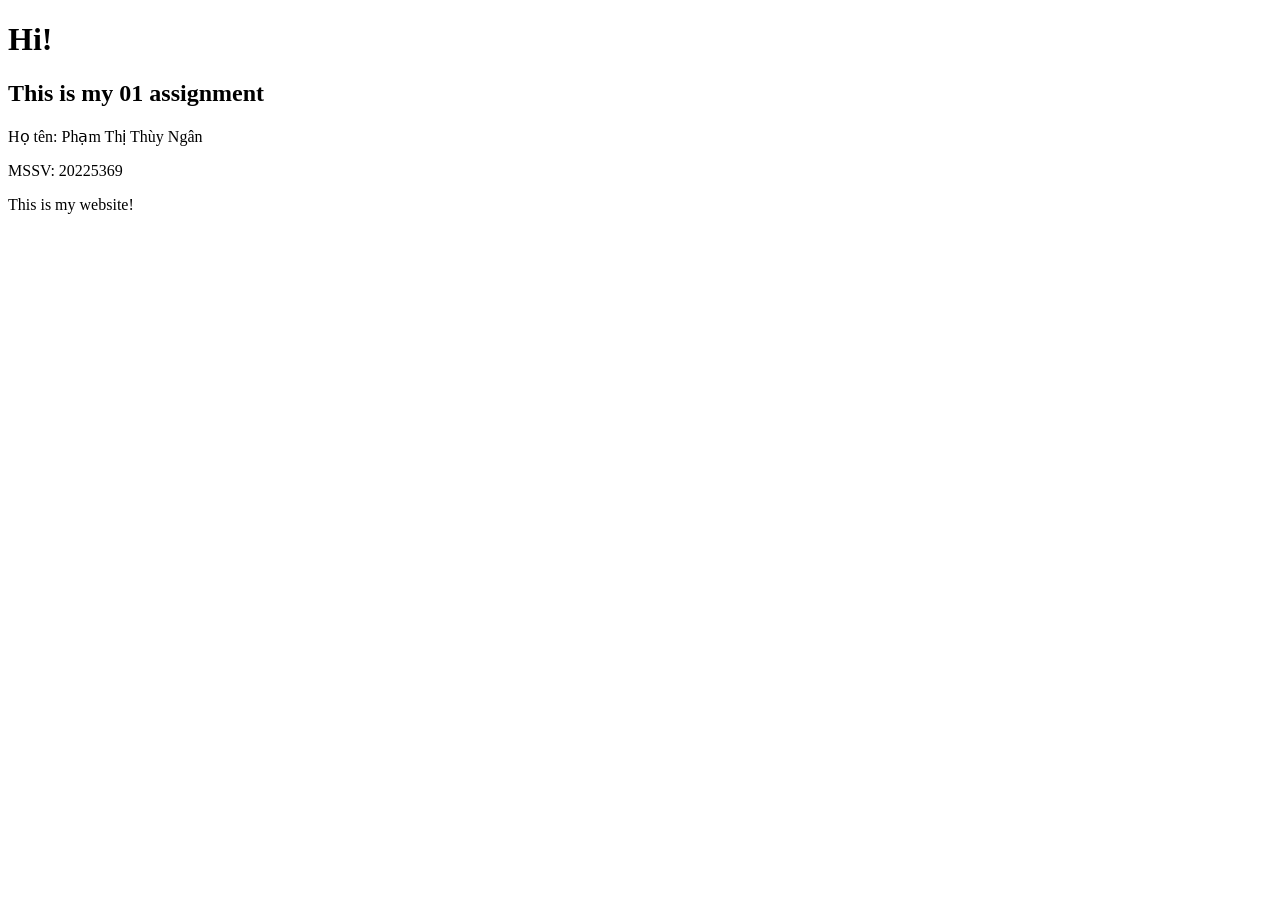
==== index.html @ 30ffc2b6 "Create index.html" ====
<!DOCTYPE html>
<html lang="vi">
<head>
    <meta charset="UTF-8">
    <meta name="viewport" content="width=device-width, initial-scale=1.0">

    <title>Website cá nhân</title>
</head>

<body>

    <h1>Hi!</h1>

    <h2>This is my 01 assignment</h2>

    <p>Họ tên: Phạm Thị Thùy Ngân</p>

    <p>MSSV: 20225369</p>

    <p>This is my website!</p>

</body>
</html>
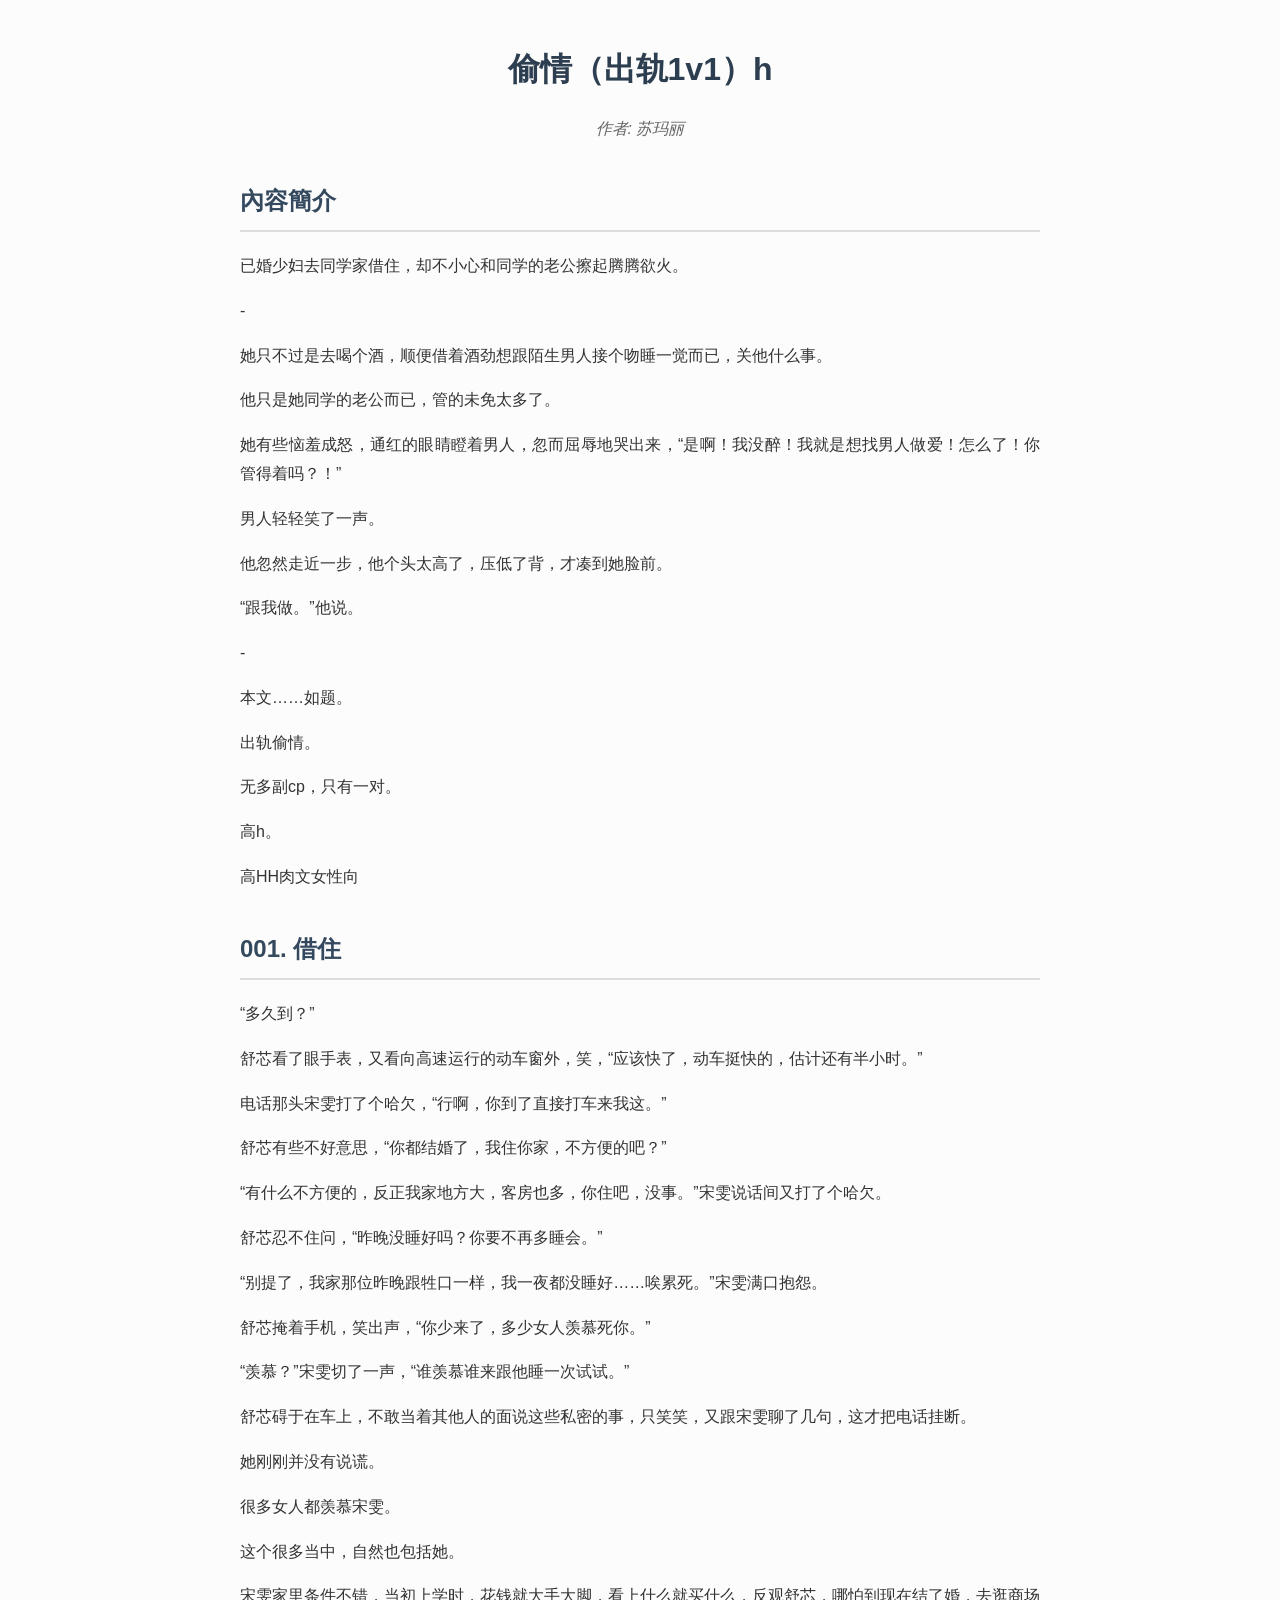
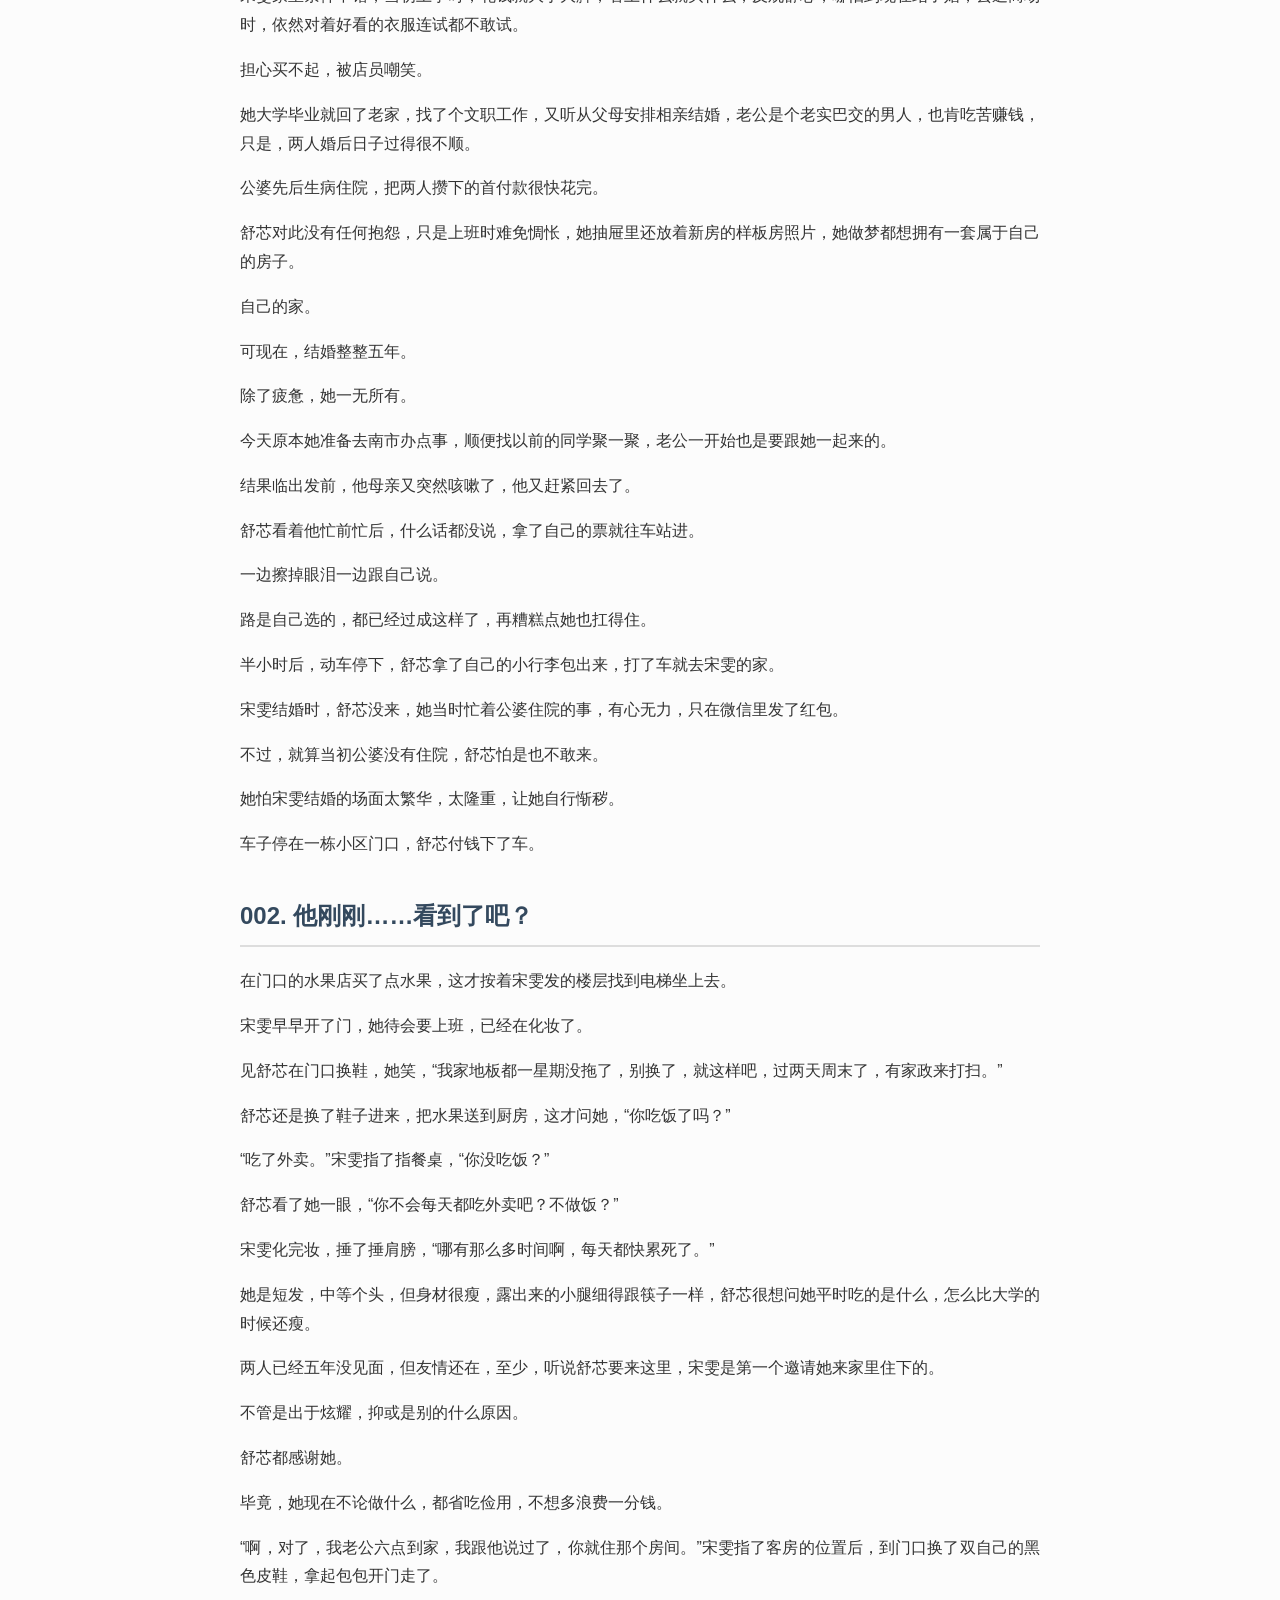
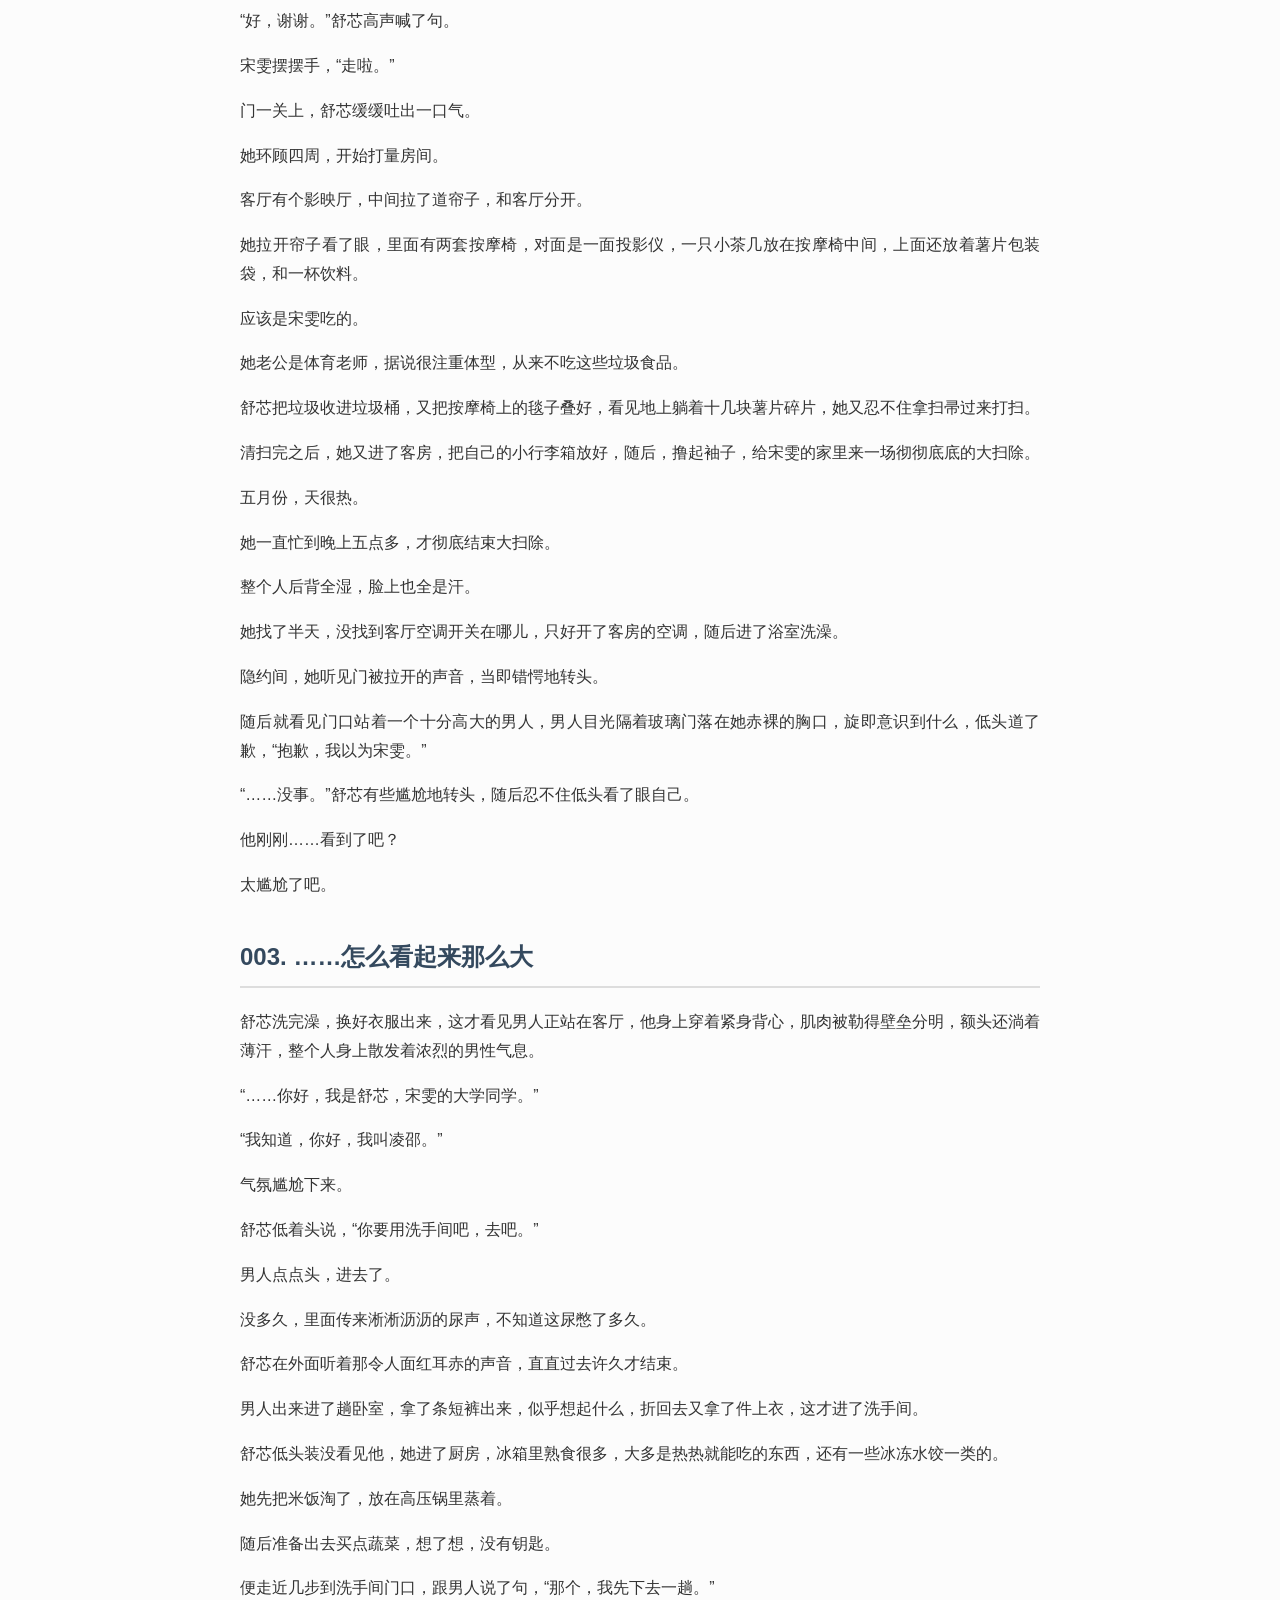
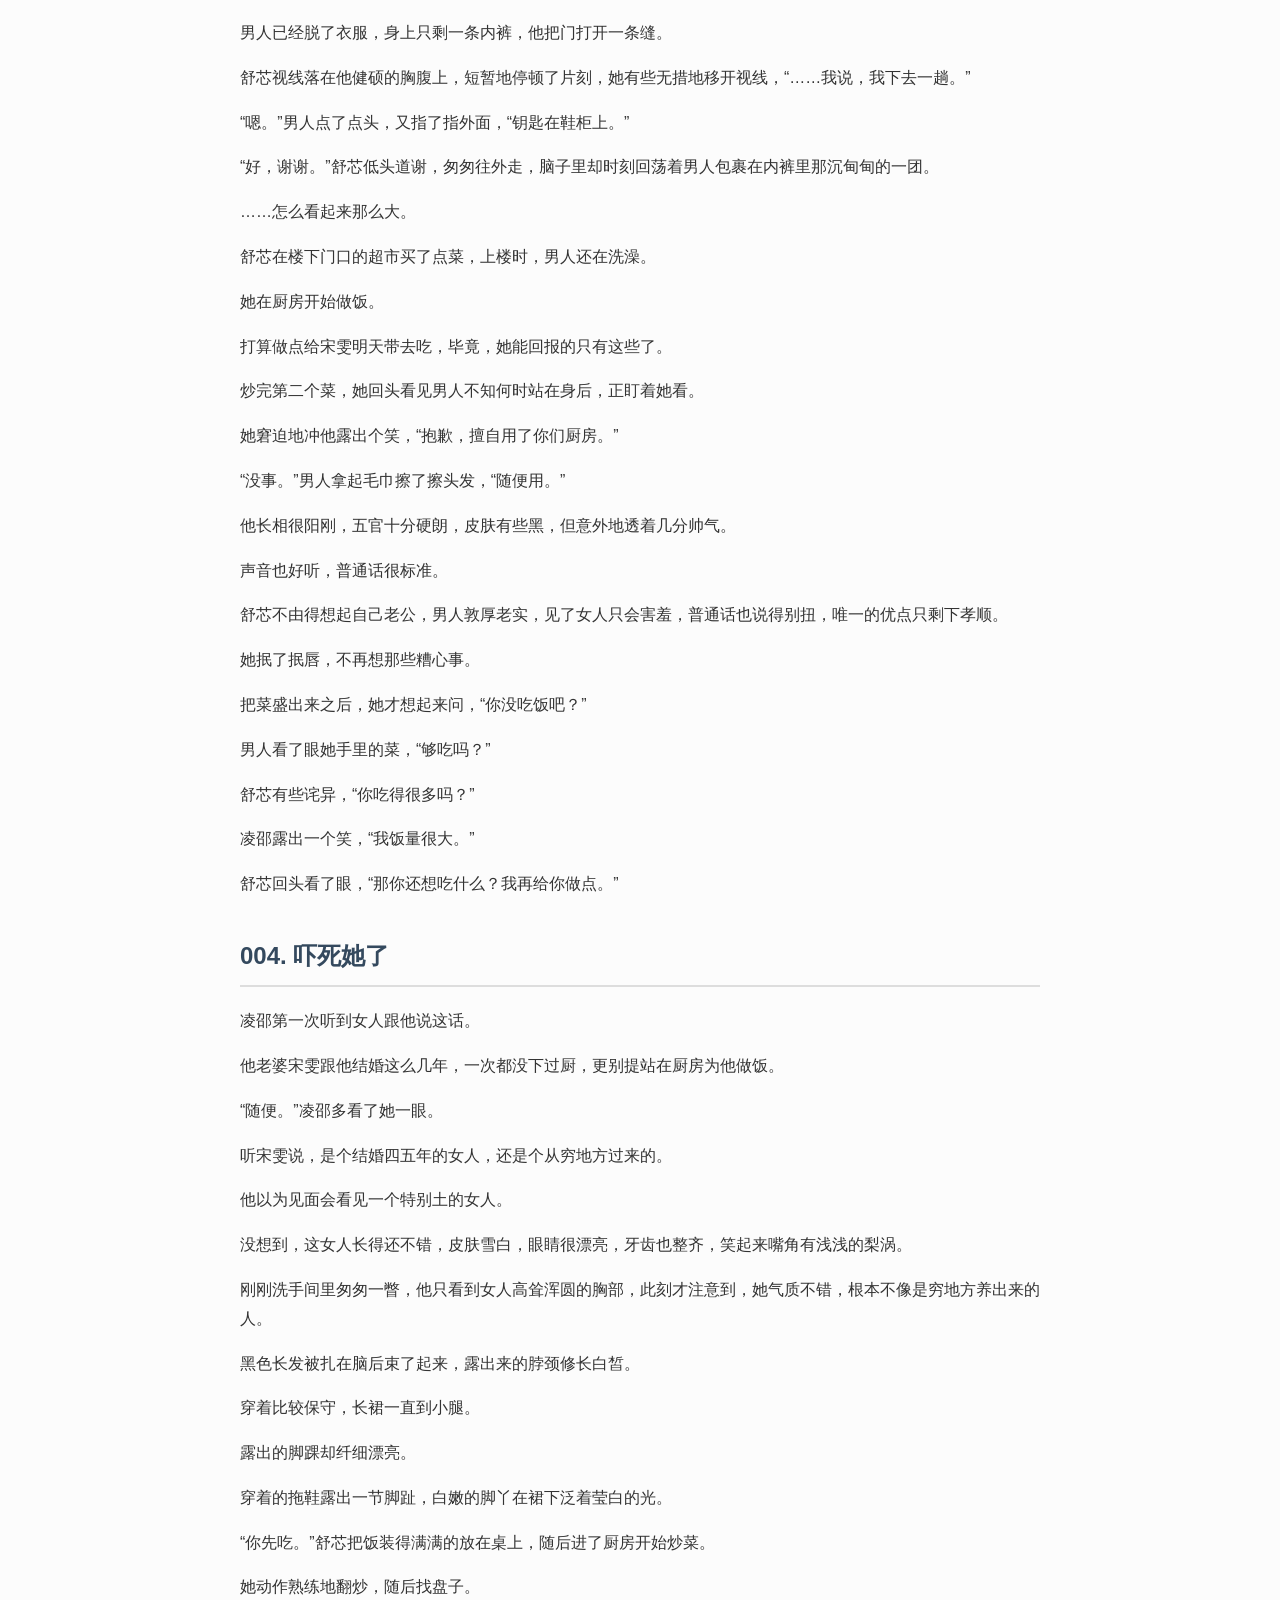
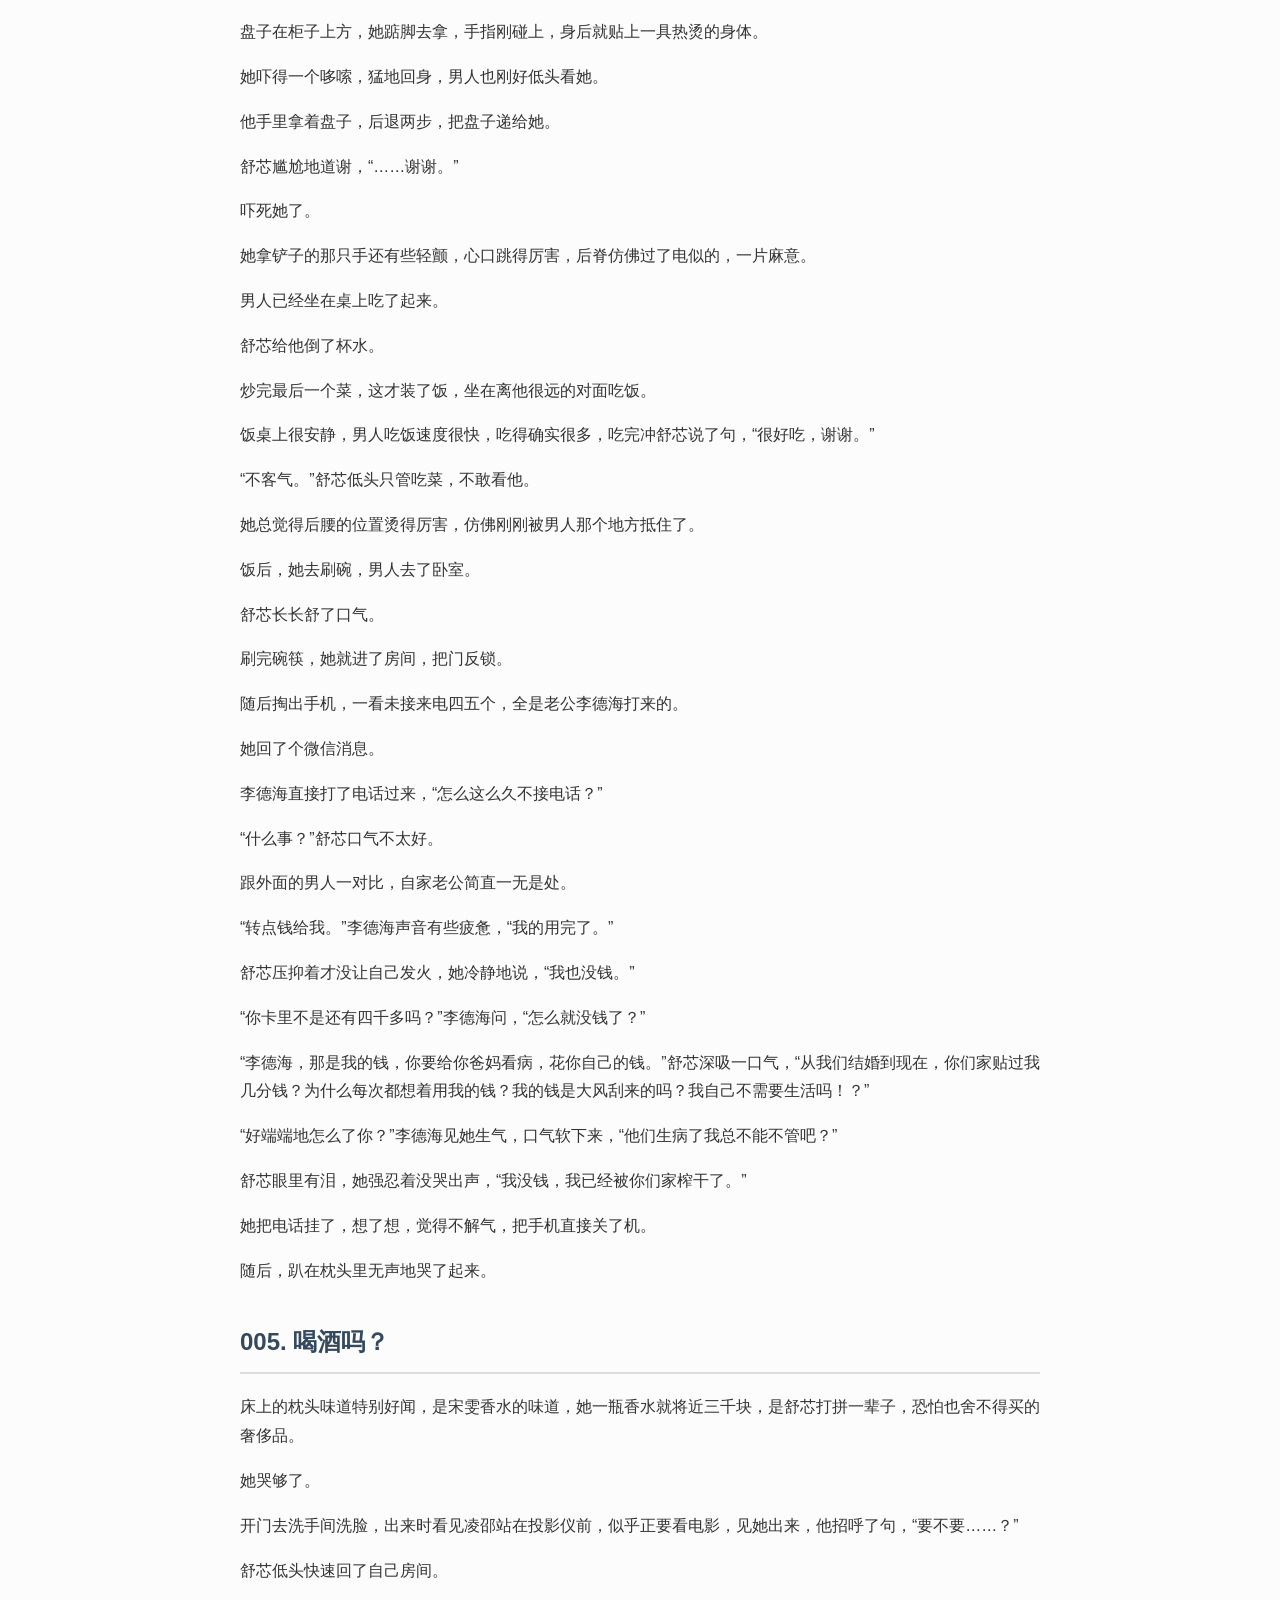
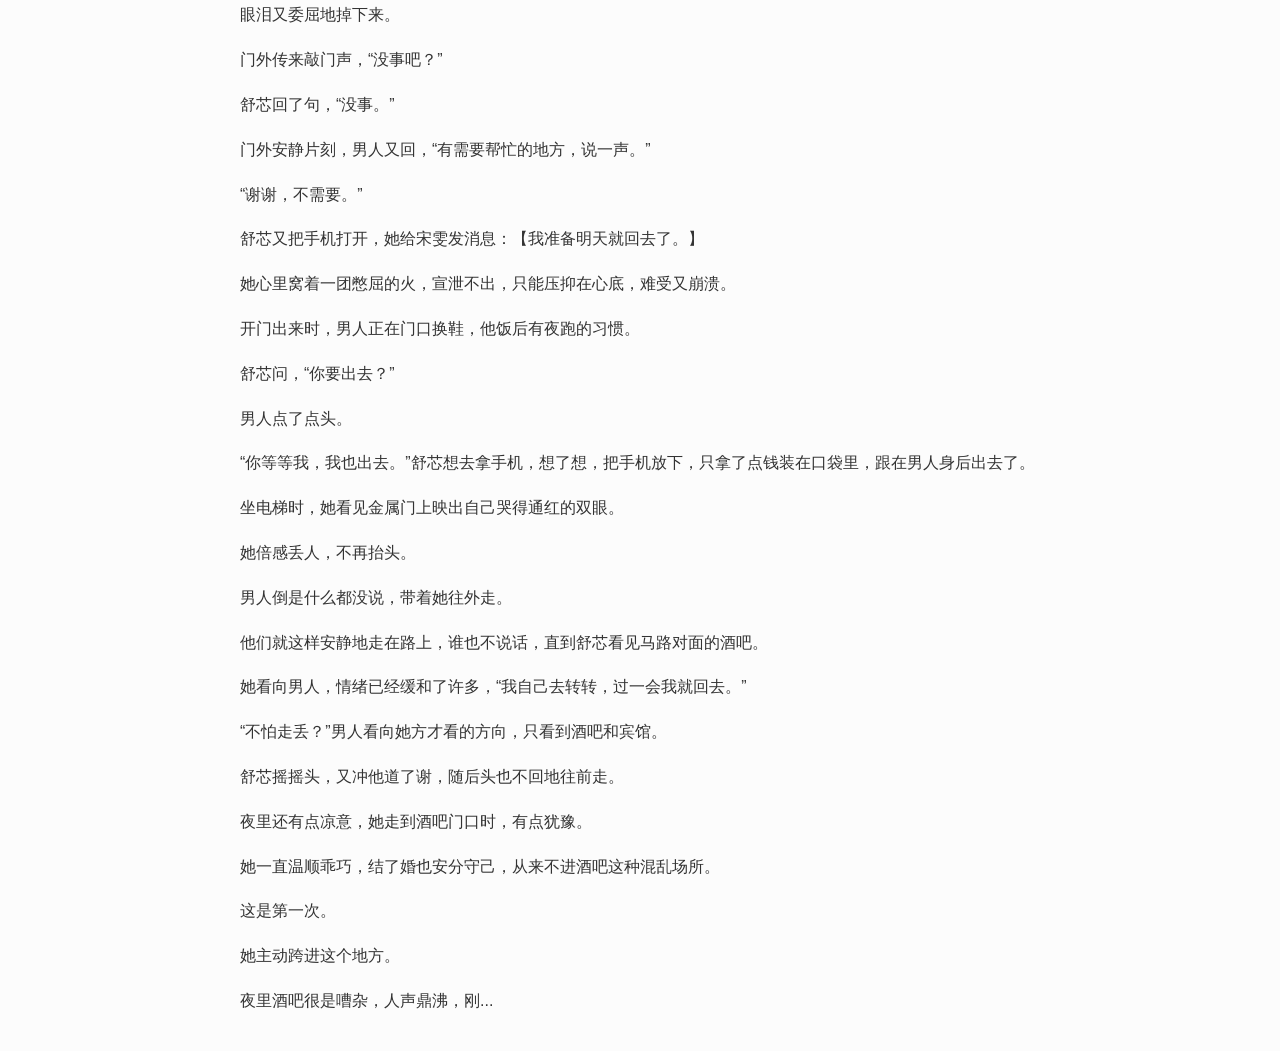
==== commit abdbd8c0: "Update index.html" ====
--- a/index.html
+++ b/index.html
@@ -3,21 +3,235 @@
 <head>
     <meta charset="UTF-8">
     <meta name="viewport" content="width=device-width, initial-scale=1.0">
-
-    <title>Website cá nhân</title>
+    <title>《偷情》 - 苏玛丽</title>
+    <style>
+        body {
+            font-family: Arial, sans-serif;
+            line-height: 1.8;
+            color: #333;
+            max-width: 800px;
+            margin: 0 auto;
+            padding: 20px;
+            background-color: #fcfcfc;
+        }
+        h1 {
+            color: #2c3e50;
+            text-align: center;
+            margin-bottom: 5px;
+        }
+        h2 {
+            color: #34495e;
+            border-bottom: 2px solid #ddd;
+            padding-bottom: 8px;
+            margin-top: 35px;
+        }
+        p {
+            margin-bottom: 15px;
+            text-align: justify;
+            word-wrap: break-word;
+        }
+        .meta {
+            font-style: italic;
+            color: #666;
+            margin-bottom: 25px;
+            text-align: center;
+        }
+    </style>
 </head>
-
 <body>
 
-    <h1>Hi!</h1>
-
-    <h2>This is my 01 assignment</h2>
-
-    <p>Họ tên: Phạm Thị Thùy Ngân</p>
-
-    <p>MSSV: 20225369</p>
-
-    <p>This is my website!</p>
+    <h1>偷情（出轨1v1）h</h1>
+    <p class="meta">作者: 苏玛丽</p>
+
+    <h2>內容簡介</h2>
+    <p>已婚少妇去同学家借住，却不小心和同学的老公擦起腾腾欲火。</p>
+    <p>-</p>
+    <p>她只不过是去喝个酒，顺便借着酒劲想跟陌生男人接个吻睡一觉而已，关他什么事。</p>
+    <p>他只是她同学的老公而已，管的未免太多了。</p>
+    <p>她有些恼羞成怒，通红的眼睛瞪着男人，忽而屈辱地哭出来，“是啊！我没醉！我就是想找男人做爱！怎么了！你管得着吗？！”</p>
+    <p>男人轻轻笑了一声。</p>
+    <p>他忽然走近一步，他个头太高了，压低了背，才凑到她脸前。</p>
+    <p>“跟我做。”他说。</p>
+    <p>-</p>
+    <p>本文……如题。</p>
+    <p>出轨偷情。</p>
+    <p>无多副cp，只有一对。</p>
+    <p>高h。</p>
+    <p>高HH肉文女性向</p>
+
+    <h2>001. 借住</h2>
+    <p>“多久到？”</p>
+    <p>舒芯看了眼手表，又看向高速运行的动车窗外，笑，“应该快了，动车挺快的，估计还有半小时。”</p>
+    <p>电话那头宋雯打了个哈欠，“行啊，你到了直接打车来我这。”</p>
+    <p>舒芯有些不好意思，“你都结婚了，我住你家，不方便的吧？”</p>
+    <p>“有什么不方便的，反正我家地方大，客房也多，你住吧，没事。”宋雯说话间又打了个哈欠。</p>
+    <p>舒芯忍不住问，“昨晚没睡好吗？你要不再多睡会。”</p>
+    <p>“别提了，我家那位昨晚跟牲口一样，我一夜都没睡好……唉累死。”宋雯满口抱怨。</p>
+    <p>舒芯掩着手机，笑出声，“你少来了，多少女人羡慕死你。”</p>
+    <p>“羡慕？”宋雯切了一声，“谁羡慕谁来跟他睡一次试试。”</p>
+    <p>舒芯碍于在车上，不敢当着其他人的面说这些私密的事，只笑笑，又跟宋雯聊了几句，这才把电话挂断。</p>
+    <p>她刚刚并没有说谎。</p>
+    <p>很多女人都羡慕宋雯。</p>
+    <p>这个很多当中，自然也包括她。</p>
+    <p>宋雯家里条件不错，当初上学时，花钱就大手大脚，看上什么就买什么，反观舒芯，哪怕到现在结了婚，去逛商场时，依然对着好看的衣服连试都不敢试。</p>
+    <p>担心买不起，被店员嘲笑。</p>
+    <p>她大学毕业就回了老家，找了个文职工作，又听从父母安排相亲结婚，老公是个老实巴交的男人，也肯吃苦赚钱，只是，两人婚后日子过得很不顺。</p>
+    <p>公婆先后生病住院，把两人攒下的首付款很快花完。</p>
+    <p>舒芯对此没有任何抱怨，只是上班时难免惆怅，她抽屉里还放着新房的样板房照片，她做梦都想拥有一套属于自己的房子。</p>
+    <p>自己的家。</p>
+    <p>可现在，结婚整整五年。</p>
+    <p>除了疲惫，她一无所有。</p>
+    <p>今天原本她准备去南市办点事，顺便找以前的同学聚一聚，老公一开始也是要跟她一起来的。</p>
+    <p>结果临出发前，他母亲又突然咳嗽了，他又赶紧回去了。</p>
+    <p>舒芯看着他忙前忙后，什么话都没说，拿了自己的票就往车站进。</p>
+    <p>一边擦掉眼泪一边跟自己说。</p>
+    <p>路是自己选的，都已经过成这样了，再糟糕点她也扛得住。</p>
+    <p>半小时后，动车停下，舒芯拿了自己的小行李包出来，打了车就去宋雯的家。</p>
+    <p>宋雯结婚时，舒芯没来，她当时忙着公婆住院的事，有心无力，只在微信里发了红包。</p>
+    <p>不过，就算当初公婆没有住院，舒芯怕是也不敢来。</p>
+    <p>她怕宋雯结婚的场面太繁华，太隆重，让她自行惭秽。</p>
+    <p>车子停在一栋小区门口，舒芯付钱下了车。</p>
+
+    <h2>002. 他刚刚……看到了吧？</h2>
+    <p>在门口的水果店买了点水果，这才按着宋雯发的楼层找到电梯坐上去。</p>
+    <p>宋雯早早开了门，她待会要上班，已经在化妆了。</p>
+    <p>见舒芯在门口换鞋，她笑，“我家地板都一星期没拖了，别换了，就这样吧，过两天周末了，有家政来打扫。”</p>
+    <p>舒芯还是换了鞋子进来，把水果送到厨房，这才问她，“你吃饭了吗？”</p>
+    <p>“吃了外卖。”宋雯指了指餐桌，“你没吃饭？”</p>
+    <p>舒芯看了她一眼，“你不会每天都吃外卖吧？不做饭？”</p>
+    <p>宋雯化完妆，捶了捶肩膀，“哪有那么多时间啊，每天都快累死了。”</p>
+    <p>她是短发，中等个头，但身材很瘦，露出来的小腿细得跟筷子一样，舒芯很想问她平时吃的是什么，怎么比大学的时候还瘦。</p>
+    <p>两人已经五年没见面，但友情还在，至少，听说舒芯要来这里，宋雯是第一个邀请她来家里住下的。</p>
+    <p>不管是出于炫耀，抑或是别的什么原因。</p>
+    <p>舒芯都感谢她。</p>
+    <p>毕竟，她现在不论做什么，都省吃俭用，不想多浪费一分钱。</p>
+    <p>“啊，对了，我老公六点到家，我跟他说过了，你就住那个房间。”宋雯指了客房的位置后，到门口换了双自己的黑色皮鞋，拿起包包开门走了。</p>
+    <p>“好，谢谢。”舒芯高声喊了句。</p>
+    <p>宋雯摆摆手，“走啦。”</p>
+    <p>门一关上，舒芯缓缓吐出一口气。</p>
+    <p>她环顾四周，开始打量房间。</p>
+    <p>客厅有个影映厅，中间拉了道帘子，和客厅分开。</p>
+    <p>她拉开帘子看了眼，里面有两套按摩椅，对面是一面投影仪，一只小茶几放在按摩椅中间，上面还放着薯片包装袋，和一杯饮料。</p>
+    <p>应该是宋雯吃的。</p>
+    <p>她老公是体育老师，据说很注重体型，从来不吃这些垃圾食品。</p>
+    <p>舒芯把垃圾收进垃圾桶，又把按摩椅上的毯子叠好，看见地上躺着十几块薯片碎片，她又忍不住拿扫帚过来打扫。</p>
+    <p>清扫完之后，她又进了客房，把自己的小行李箱放好，随后，撸起袖子，给宋雯的家里来一场彻彻底底的大扫除。</p>
+    <p>五月份，天很热。</p>
+    <p>她一直忙到晚上五点多，才彻底结束大扫除。</p>
+    <p>整个人后背全湿，脸上也全是汗。</p>
+    <p>她找了半天，没找到客厅空调开关在哪儿，只好开了客房的空调，随后进了浴室洗澡。</p>
+    <p>隐约间，她听见门被拉开的声音，当即错愕地转头。</p>
+    <p>随后就看见门口站着一个十分高大的男人，男人目光隔着玻璃门落在她赤裸的胸口，旋即意识到什么，低头道了歉，“抱歉，我以为宋雯。”</p>
+    <p>“……没事。”舒芯有些尴尬地转头，随后忍不住低头看了眼自己。</p>
+    <p>他刚刚……看到了吧？</p>
+    <p>太尴尬了吧。</p>
+
+    <h2>003. ……怎么看起来那么大</h2>
+    <p>舒芯洗完澡，换好衣服出来，这才看见男人正站在客厅，他身上穿着紧身背心，肌肉被勒得壁垒分明，额头还淌着薄汗，整个人身上散发着浓烈的男性气息。</p>
+    <p>“……你好，我是舒芯，宋雯的大学同学。”</p>
+    <p>“我知道，你好，我叫凌邵。”</p>
+    <p>气氛尴尬下来。</p>
+    <p>舒芯低着头说，“你要用洗手间吧，去吧。”</p>
+    <p>男人点点头，进去了。</p>
+    <p>没多久，里面传来淅淅沥沥的尿声，不知道这尿憋了多久。</p>
+    <p>舒芯在外面听着那令人面红耳赤的声音，直直过去许久才结束。</p>
+    <p>男人出来进了趟卧室，拿了条短裤出来，似乎想起什么，折回去又拿了件上衣，这才进了洗手间。</p>
+    <p>舒芯低头装没看见他，她进了厨房，冰箱里熟食很多，大多是热热就能吃的东西，还有一些冰冻水饺一类的。</p>
+    <p>她先把米饭淘了，放在高压锅里蒸着。</p>
+    <p>随后准备出去买点蔬菜，想了想，没有钥匙。</p>
+    <p>便走近几步到洗手间门口，跟男人说了句，“那个，我先下去一趟。”</p>
+    <p>男人已经脱了衣服，身上只剩一条内裤，他把门打开一条缝。</p>
+    <p>舒芯视线落在他健硕的胸腹上，短暂地停顿了片刻，她有些无措地移开视线，“……我说，我下去一趟。”</p>
+    <p>“嗯。”男人点了点头，又指了指外面，“钥匙在鞋柜上。”</p>
+    <p>“好，谢谢。”舒芯低头道谢，匆匆往外走，脑子里却时刻回荡着男人包裹在内裤里那沉甸甸的一团。</p>
+    <p>……怎么看起来那么大。</p>
+    <p>舒芯在楼下门口的超市买了点菜，上楼时，男人还在洗澡。</p>
+    <p>她在厨房开始做饭。</p>
+    <p>打算做点给宋雯明天带去吃，毕竟，她能回报的只有这些了。</p>
+    <p>炒完第二个菜，她回头看见男人不知何时站在身后，正盯着她看。</p>
+    <p>她窘迫地冲他露出个笑，“抱歉，擅自用了你们厨房。”</p>
+    <p>“没事。”男人拿起毛巾擦了擦头发，“随便用。”</p>
+    <p>他长相很阳刚，五官十分硬朗，皮肤有些黑，但意外地透着几分帅气。</p>
+    <p>声音也好听，普通话很标准。</p>
+    <p>舒芯不由得想起自己老公，男人敦厚老实，见了女人只会害羞，普通话也说得别扭，唯一的优点只剩下孝顺。</p>
+    <p>她抿了抿唇，不再想那些糟心事。</p>
+    <p>把菜盛出来之后，她才想起来问，“你没吃饭吧？”</p>
+    <p>男人看了眼她手里的菜，“够吃吗？”</p>
+    <p>舒芯有些诧异，“你吃得很多吗？”</p>
+    <p>凌邵露出一个笑，“我饭量很大。”</p>
+    <p>舒芯回头看了眼，“那你还想吃什么？我再给你做点。”</p>
+
+    <h2>004. 吓死她了</h2>
+    <p>凌邵第一次听到女人跟他说这话。</p>
+    <p>他老婆宋雯跟他结婚这么几年，一次都没下过厨，更别提站在厨房为他做饭。</p>
+    <p>“随便。”凌邵多看了她一眼。</p>
+    <p>听宋雯说，是个结婚四五年的女人，还是个从穷地方过来的。</p>
+    <p>他以为见面会看见一个特别土的女人。</p>
+    <p>没想到，这女人长得还不错，皮肤雪白，眼睛很漂亮，牙齿也整齐，笑起来嘴角有浅浅的梨涡。</p>
+    <p>刚刚洗手间里匆匆一瞥，他只看到女人高耸浑圆的胸部，此刻才注意到，她气质不错，根本不像是穷地方养出来的人。</p>
+    <p>黑色长发被扎在脑后束了起来，露出来的脖颈修长白皙。</p>
+    <p>穿着比较保守，长裙一直到小腿。</p>
+    <p>露出的脚踝却纤细漂亮。</p>
+    <p>穿着的拖鞋露出一节脚趾，白嫩的脚丫在裙下泛着莹白的光。</p>
+    <p>“你先吃。”舒芯把饭装得满满的放在桌上，随后进了厨房开始炒菜。</p>
+    <p>她动作熟练地翻炒，随后找盘子。</p>
+    <p>盘子在柜子上方，她踮脚去拿，手指刚碰上，身后就贴上一具热烫的身体。</p>
+    <p>她吓得一个哆嗦，猛地回身，男人也刚好低头看她。</p>
+    <p>他手里拿着盘子，后退两步，把盘子递给她。</p>
+    <p>舒芯尴尬地道谢，“……谢谢。”</p>
+    <p>吓死她了。</p>
+    <p>她拿铲子的那只手还有些轻颤，心口跳得厉害，后脊仿佛过了电似的，一片麻意。</p>
+    <p>男人已经坐在桌上吃了起来。</p>
+    <p>舒芯给他倒了杯水。</p>
+    <p>炒完最后一个菜，这才装了饭，坐在离他很远的对面吃饭。</p>
+    <p>饭桌上很安静，男人吃饭速度很快，吃得确实很多，吃完冲舒芯说了句，“很好吃，谢谢。”</p>
+    <p>“不客气。”舒芯低头只管吃菜，不敢看他。</p>
+    <p>她总觉得后腰的位置烫得厉害，仿佛刚刚被男人那个地方抵住了。</p>
+    <p>饭后，她去刷碗，男人去了卧室。</p>
+    <p>舒芯长长舒了口气。</p>
+    <p>刷完碗筷，她就进了房间，把门反锁。</p>
+    <p>随后掏出手机，一看未接来电四五个，全是老公李德海打来的。</p>
+    <p>她回了个微信消息。</p>
+    <p>李德海直接打了电话过来，“怎么这么久不接电话？”</p>
+    <p>“什么事？”舒芯口气不太好。</p>
+    <p>跟外面的男人一对比，自家老公简直一无是处。</p>
+    <p>“转点钱给我。”李德海声音有些疲惫，“我的用完了。”</p>
+    <p>舒芯压抑着才没让自己发火，她冷静地说，“我也没钱。”</p>
+    <p>“你卡里不是还有四千多吗？”李德海问，“怎么就没钱了？”</p>
+    <p>“李德海，那是我的钱，你要给你爸妈看病，花你自己的钱。”舒芯深吸一口气，“从我们结婚到现在，你们家贴过我几分钱？为什么每次都想着用我的钱？我的钱是大风刮来的吗？我自己不需要生活吗！？”</p>
+    <p>“好端端地怎么了你？”李德海见她生气，口气软下来，“他们生病了我总不能不管吧？”</p>
+    <p>舒芯眼里有泪，她强忍着没哭出声，“我没钱，我已经被你们家榨干了。”</p>
+    <p>她把电话挂了，想了想，觉得不解气，把手机直接关了机。</p>
+    <p>随后，趴在枕头里无声地哭了起来。</p>
+
+    <h2>005. 喝酒吗？</h2>
+    <p>床上的枕头味道特别好闻，是宋雯香水的味道，她一瓶香水就将近三千块，是舒芯打拼一辈子，恐怕也舍不得买的奢侈品。</p>
+    <p>她哭够了。</p>
+    <p>开门去洗手间洗脸，出来时看见凌邵站在投影仪前，似乎正要看电影，见她出来，他招呼了句，“要不要……？”</p>
+    <p>舒芯低头快速回了自己房间。</p>
+    <p>眼泪又委屈地掉下来。</p>
+    <p>门外传来敲门声，“没事吧？”</p>
+    <p>舒芯回了句，“没事。”</p>
+    <p>门外安静片刻，男人又回，“有需要帮忙的地方，说一声。”</p>
+    <p>“谢谢，不需要。”</p>
+    <p>舒芯又把手机打开，她给宋雯发消息：【我准备明天就回去了。】</p>
+    <p>她心里窝着一团憋屈的火，宣泄不出，只能压抑在心底，难受又崩溃。</p>
+    <p>开门出来时，男人正在门口换鞋，他饭后有夜跑的习惯。</p>
+    <p>舒芯问，“你要出去？”</p>
+    <p>男人点了点头。</p>
+    <p>“你等等我，我也出去。”舒芯想去拿手机，想了想，把手机放下，只拿了点钱装在口袋里，跟在男人身后出去了。</p>
+    <p>坐电梯时，她看见金属门上映出自己哭得通红的双眼。</p>
+    <p>她倍感丢人，不再抬头。</p>
+    <p>男人倒是什么都没说，带着她往外走。</p>
+    <p>他们就这样安静地走在路上，谁也不说话，直到舒芯看见马路对面的酒吧。</p>
+    <p>她看向男人，情绪已经缓和了许多，“我自己去转转，过一会我就回去。”</p>
+    <p>“不怕走丢？”男人看向她方才看的方向，只看到酒吧和宾馆。</p>
+    <p>舒芯摇摇头，又冲他道了谢，随后头也不回地往前走。</p>
+    <p>夜里还有点凉意，她走到酒吧门口时，有点犹豫。</p>
+    <p>她一直温顺乖巧，结了婚也安分守己，从来不进酒吧这种混乱场所。</p>
+    <p>这是第一次。</p>
+    <p>她主动跨进这个地方。</p>
+    <p>夜里酒吧很是嘈杂，人声鼎沸，刚...</p>
 
 </body>
 </html>
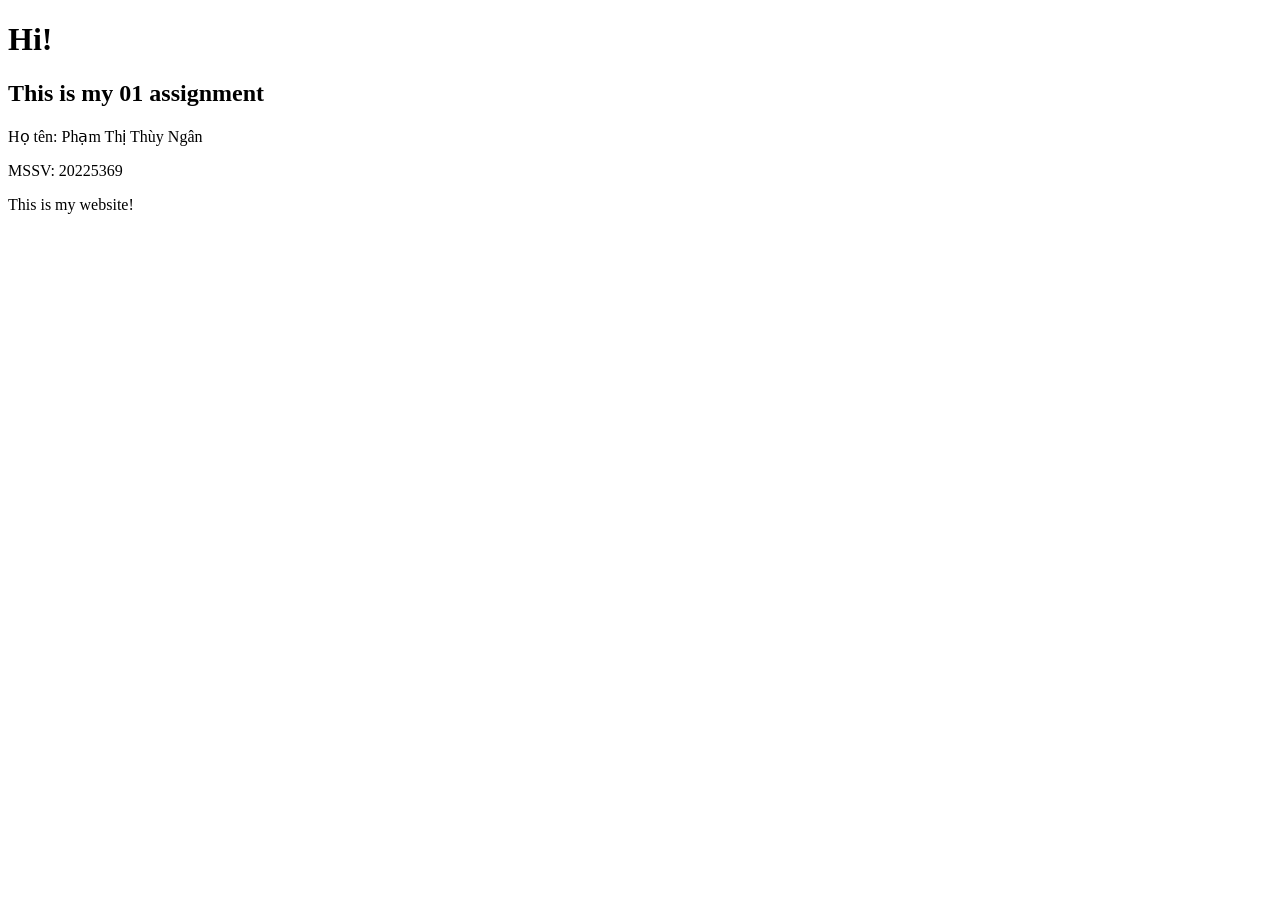
==== commit 4dddc836: "Update index.html" ====
--- a/index.html
+++ b/index.html
@@ -3,235 +3,21 @@
 <head>
     <meta charset="UTF-8">
     <meta name="viewport" content="width=device-width, initial-scale=1.0">
-    <title>《偷情》 - 苏玛丽</title>
-    <style>
-        body {
-            font-family: Arial, sans-serif;
-            line-height: 1.8;
-            color: #333;
-            max-width: 800px;
-            margin: 0 auto;
-            padding: 20px;
-            background-color: #fcfcfc;
-        }
-        h1 {
-            color: #2c3e50;
-            text-align: center;
-            margin-bottom: 5px;
-        }
-        h2 {
-            color: #34495e;
-            border-bottom: 2px solid #ddd;
-            padding-bottom: 8px;
-            margin-top: 35px;
-        }
-        p {
-            margin-bottom: 15px;
-            text-align: justify;
-            word-wrap: break-word;
-        }
-        .meta {
-            font-style: italic;
-            color: #666;
-            margin-bottom: 25px;
-            text-align: center;
-        }
-    </style>
+
+    <title>Website cá nhân</title>
 </head>
+
 <body>
 
-    <h1>偷情（出轨1v1）h</h1>
-    <p class="meta">作者: 苏玛丽</p>
+    <h1>Hi!</h1>
 
-    <h2>內容簡介</h2>
-    <p>已婚少妇去同学家借住，却不小心和同学的老公擦起腾腾欲火。</p>
-    <p>-</p>
-    <p>她只不过是去喝个酒，顺便借着酒劲想跟陌生男人接个吻睡一觉而已，关他什么事。</p>
-    <p>他只是她同学的老公而已，管的未免太多了。</p>
-    <p>她有些恼羞成怒，通红的眼睛瞪着男人，忽而屈辱地哭出来，“是啊！我没醉！我就是想找男人做爱！怎么了！你管得着吗？！”</p>
-    <p>男人轻轻笑了一声。</p>
-    <p>他忽然走近一步，他个头太高了，压低了背，才凑到她脸前。</p>
-    <p>“跟我做。”他说。</p>
-    <p>-</p>
-    <p>本文……如题。</p>
-    <p>出轨偷情。</p>
-    <p>无多副cp，只有一对。</p>
-    <p>高h。</p>
-    <p>高HH肉文女性向</p>
+    <h2>This is my 01 assignment</h2>
 
-    <h2>001. 借住</h2>
-    <p>“多久到？”</p>
-    <p>舒芯看了眼手表，又看向高速运行的动车窗外，笑，“应该快了，动车挺快的，估计还有半小时。”</p>
-    <p>电话那头宋雯打了个哈欠，“行啊，你到了直接打车来我这。”</p>
-    <p>舒芯有些不好意思，“你都结婚了，我住你家，不方便的吧？”</p>
-    <p>“有什么不方便的，反正我家地方大，客房也多，你住吧，没事。”宋雯说话间又打了个哈欠。</p>
-    <p>舒芯忍不住问，“昨晚没睡好吗？你要不再多睡会。”</p>
-    <p>“别提了，我家那位昨晚跟牲口一样，我一夜都没睡好……唉累死。”宋雯满口抱怨。</p>
-    <p>舒芯掩着手机，笑出声，“你少来了，多少女人羡慕死你。”</p>
-    <p>“羡慕？”宋雯切了一声，“谁羡慕谁来跟他睡一次试试。”</p>
-    <p>舒芯碍于在车上，不敢当着其他人的面说这些私密的事，只笑笑，又跟宋雯聊了几句，这才把电话挂断。</p>
-    <p>她刚刚并没有说谎。</p>
-    <p>很多女人都羡慕宋雯。</p>
-    <p>这个很多当中，自然也包括她。</p>
-    <p>宋雯家里条件不错，当初上学时，花钱就大手大脚，看上什么就买什么，反观舒芯，哪怕到现在结了婚，去逛商场时，依然对着好看的衣服连试都不敢试。</p>
-    <p>担心买不起，被店员嘲笑。</p>
-    <p>她大学毕业就回了老家，找了个文职工作，又听从父母安排相亲结婚，老公是个老实巴交的男人，也肯吃苦赚钱，只是，两人婚后日子过得很不顺。</p>
-    <p>公婆先后生病住院，把两人攒下的首付款很快花完。</p>
-    <p>舒芯对此没有任何抱怨，只是上班时难免惆怅，她抽屉里还放着新房的样板房照片，她做梦都想拥有一套属于自己的房子。</p>
-    <p>自己的家。</p>
-    <p>可现在，结婚整整五年。</p>
-    <p>除了疲惫，她一无所有。</p>
-    <p>今天原本她准备去南市办点事，顺便找以前的同学聚一聚，老公一开始也是要跟她一起来的。</p>
-    <p>结果临出发前，他母亲又突然咳嗽了，他又赶紧回去了。</p>
-    <p>舒芯看着他忙前忙后，什么话都没说，拿了自己的票就往车站进。</p>
-    <p>一边擦掉眼泪一边跟自己说。</p>
-    <p>路是自己选的，都已经过成这样了，再糟糕点她也扛得住。</p>
-    <p>半小时后，动车停下，舒芯拿了自己的小行李包出来，打了车就去宋雯的家。</p>
-    <p>宋雯结婚时，舒芯没来，她当时忙着公婆住院的事，有心无力，只在微信里发了红包。</p>
-    <p>不过，就算当初公婆没有住院，舒芯怕是也不敢来。</p>
-    <p>她怕宋雯结婚的场面太繁华，太隆重，让她自行惭秽。</p>
-    <p>车子停在一栋小区门口，舒芯付钱下了车。</p>
+    <p>Họ tên: Phạm Thị Thùy Ngân</p>
 
-    <h2>002. 他刚刚……看到了吧？</h2>
-    <p>在门口的水果店买了点水果，这才按着宋雯发的楼层找到电梯坐上去。</p>
-    <p>宋雯早早开了门，她待会要上班，已经在化妆了。</p>
-    <p>见舒芯在门口换鞋，她笑，“我家地板都一星期没拖了，别换了，就这样吧，过两天周末了，有家政来打扫。”</p>
-    <p>舒芯还是换了鞋子进来，把水果送到厨房，这才问她，“你吃饭了吗？”</p>
-    <p>“吃了外卖。”宋雯指了指餐桌，“你没吃饭？”</p>
-    <p>舒芯看了她一眼，“你不会每天都吃外卖吧？不做饭？”</p>
-    <p>宋雯化完妆，捶了捶肩膀，“哪有那么多时间啊，每天都快累死了。”</p>
-    <p>她是短发，中等个头，但身材很瘦，露出来的小腿细得跟筷子一样，舒芯很想问她平时吃的是什么，怎么比大学的时候还瘦。</p>
-    <p>两人已经五年没见面，但友情还在，至少，听说舒芯要来这里，宋雯是第一个邀请她来家里住下的。</p>
-    <p>不管是出于炫耀，抑或是别的什么原因。</p>
-    <p>舒芯都感谢她。</p>
-    <p>毕竟，她现在不论做什么，都省吃俭用，不想多浪费一分钱。</p>
-    <p>“啊，对了，我老公六点到家，我跟他说过了，你就住那个房间。”宋雯指了客房的位置后，到门口换了双自己的黑色皮鞋，拿起包包开门走了。</p>
-    <p>“好，谢谢。”舒芯高声喊了句。</p>
-    <p>宋雯摆摆手，“走啦。”</p>
-    <p>门一关上，舒芯缓缓吐出一口气。</p>
-    <p>她环顾四周，开始打量房间。</p>
-    <p>客厅有个影映厅，中间拉了道帘子，和客厅分开。</p>
-    <p>她拉开帘子看了眼，里面有两套按摩椅，对面是一面投影仪，一只小茶几放在按摩椅中间，上面还放着薯片包装袋，和一杯饮料。</p>
-    <p>应该是宋雯吃的。</p>
-    <p>她老公是体育老师，据说很注重体型，从来不吃这些垃圾食品。</p>
-    <p>舒芯把垃圾收进垃圾桶，又把按摩椅上的毯子叠好，看见地上躺着十几块薯片碎片，她又忍不住拿扫帚过来打扫。</p>
-    <p>清扫完之后，她又进了客房，把自己的小行李箱放好，随后，撸起袖子，给宋雯的家里来一场彻彻底底的大扫除。</p>
-    <p>五月份，天很热。</p>
-    <p>她一直忙到晚上五点多，才彻底结束大扫除。</p>
-    <p>整个人后背全湿，脸上也全是汗。</p>
-    <p>她找了半天，没找到客厅空调开关在哪儿，只好开了客房的空调，随后进了浴室洗澡。</p>
-    <p>隐约间，她听见门被拉开的声音，当即错愕地转头。</p>
-    <p>随后就看见门口站着一个十分高大的男人，男人目光隔着玻璃门落在她赤裸的胸口，旋即意识到什么，低头道了歉，“抱歉，我以为宋雯。”</p>
-    <p>“……没事。”舒芯有些尴尬地转头，随后忍不住低头看了眼自己。</p>
-    <p>他刚刚……看到了吧？</p>
-    <p>太尴尬了吧。</p>
+    <p>MSSV: 20225369</p>
 
-    <h2>003. ……怎么看起来那么大</h2>
-    <p>舒芯洗完澡，换好衣服出来，这才看见男人正站在客厅，他身上穿着紧身背心，肌肉被勒得壁垒分明，额头还淌着薄汗，整个人身上散发着浓烈的男性气息。</p>
-    <p>“……你好，我是舒芯，宋雯的大学同学。”</p>
-    <p>“我知道，你好，我叫凌邵。”</p>
-    <p>气氛尴尬下来。</p>
-    <p>舒芯低着头说，“你要用洗手间吧，去吧。”</p>
-    <p>男人点点头，进去了。</p>
-    <p>没多久，里面传来淅淅沥沥的尿声，不知道这尿憋了多久。</p>
-    <p>舒芯在外面听着那令人面红耳赤的声音，直直过去许久才结束。</p>
-    <p>男人出来进了趟卧室，拿了条短裤出来，似乎想起什么，折回去又拿了件上衣，这才进了洗手间。</p>
-    <p>舒芯低头装没看见他，她进了厨房，冰箱里熟食很多，大多是热热就能吃的东西，还有一些冰冻水饺一类的。</p>
-    <p>她先把米饭淘了，放在高压锅里蒸着。</p>
-    <p>随后准备出去买点蔬菜，想了想，没有钥匙。</p>
-    <p>便走近几步到洗手间门口，跟男人说了句，“那个，我先下去一趟。”</p>
-    <p>男人已经脱了衣服，身上只剩一条内裤，他把门打开一条缝。</p>
-    <p>舒芯视线落在他健硕的胸腹上，短暂地停顿了片刻，她有些无措地移开视线，“……我说，我下去一趟。”</p>
-    <p>“嗯。”男人点了点头，又指了指外面，“钥匙在鞋柜上。”</p>
-    <p>“好，谢谢。”舒芯低头道谢，匆匆往外走，脑子里却时刻回荡着男人包裹在内裤里那沉甸甸的一团。</p>
-    <p>……怎么看起来那么大。</p>
-    <p>舒芯在楼下门口的超市买了点菜，上楼时，男人还在洗澡。</p>
-    <p>她在厨房开始做饭。</p>
-    <p>打算做点给宋雯明天带去吃，毕竟，她能回报的只有这些了。</p>
-    <p>炒完第二个菜，她回头看见男人不知何时站在身后，正盯着她看。</p>
-    <p>她窘迫地冲他露出个笑，“抱歉，擅自用了你们厨房。”</p>
-    <p>“没事。”男人拿起毛巾擦了擦头发，“随便用。”</p>
-    <p>他长相很阳刚，五官十分硬朗，皮肤有些黑，但意外地透着几分帅气。</p>
-    <p>声音也好听，普通话很标准。</p>
-    <p>舒芯不由得想起自己老公，男人敦厚老实，见了女人只会害羞，普通话也说得别扭，唯一的优点只剩下孝顺。</p>
-    <p>她抿了抿唇，不再想那些糟心事。</p>
-    <p>把菜盛出来之后，她才想起来问，“你没吃饭吧？”</p>
-    <p>男人看了眼她手里的菜，“够吃吗？”</p>
-    <p>舒芯有些诧异，“你吃得很多吗？”</p>
-    <p>凌邵露出一个笑，“我饭量很大。”</p>
-    <p>舒芯回头看了眼，“那你还想吃什么？我再给你做点。”</p>
-
-    <h2>004. 吓死她了</h2>
-    <p>凌邵第一次听到女人跟他说这话。</p>
-    <p>他老婆宋雯跟他结婚这么几年，一次都没下过厨，更别提站在厨房为他做饭。</p>
-    <p>“随便。”凌邵多看了她一眼。</p>
-    <p>听宋雯说，是个结婚四五年的女人，还是个从穷地方过来的。</p>
-    <p>他以为见面会看见一个特别土的女人。</p>
-    <p>没想到，这女人长得还不错，皮肤雪白，眼睛很漂亮，牙齿也整齐，笑起来嘴角有浅浅的梨涡。</p>
-    <p>刚刚洗手间里匆匆一瞥，他只看到女人高耸浑圆的胸部，此刻才注意到，她气质不错，根本不像是穷地方养出来的人。</p>
-    <p>黑色长发被扎在脑后束了起来，露出来的脖颈修长白皙。</p>
-    <p>穿着比较保守，长裙一直到小腿。</p>
-    <p>露出的脚踝却纤细漂亮。</p>
-    <p>穿着的拖鞋露出一节脚趾，白嫩的脚丫在裙下泛着莹白的光。</p>
-    <p>“你先吃。”舒芯把饭装得满满的放在桌上，随后进了厨房开始炒菜。</p>
-    <p>她动作熟练地翻炒，随后找盘子。</p>
-    <p>盘子在柜子上方，她踮脚去拿，手指刚碰上，身后就贴上一具热烫的身体。</p>
-    <p>她吓得一个哆嗦，猛地回身，男人也刚好低头看她。</p>
-    <p>他手里拿着盘子，后退两步，把盘子递给她。</p>
-    <p>舒芯尴尬地道谢，“……谢谢。”</p>
-    <p>吓死她了。</p>
-    <p>她拿铲子的那只手还有些轻颤，心口跳得厉害，后脊仿佛过了电似的，一片麻意。</p>
-    <p>男人已经坐在桌上吃了起来。</p>
-    <p>舒芯给他倒了杯水。</p>
-    <p>炒完最后一个菜，这才装了饭，坐在离他很远的对面吃饭。</p>
-    <p>饭桌上很安静，男人吃饭速度很快，吃得确实很多，吃完冲舒芯说了句，“很好吃，谢谢。”</p>
-    <p>“不客气。”舒芯低头只管吃菜，不敢看他。</p>
-    <p>她总觉得后腰的位置烫得厉害，仿佛刚刚被男人那个地方抵住了。</p>
-    <p>饭后，她去刷碗，男人去了卧室。</p>
-    <p>舒芯长长舒了口气。</p>
-    <p>刷完碗筷，她就进了房间，把门反锁。</p>
-    <p>随后掏出手机，一看未接来电四五个，全是老公李德海打来的。</p>
-    <p>她回了个微信消息。</p>
-    <p>李德海直接打了电话过来，“怎么这么久不接电话？”</p>
-    <p>“什么事？”舒芯口气不太好。</p>
-    <p>跟外面的男人一对比，自家老公简直一无是处。</p>
-    <p>“转点钱给我。”李德海声音有些疲惫，“我的用完了。”</p>
-    <p>舒芯压抑着才没让自己发火，她冷静地说，“我也没钱。”</p>
-    <p>“你卡里不是还有四千多吗？”李德海问，“怎么就没钱了？”</p>
-    <p>“李德海，那是我的钱，你要给你爸妈看病，花你自己的钱。”舒芯深吸一口气，“从我们结婚到现在，你们家贴过我几分钱？为什么每次都想着用我的钱？我的钱是大风刮来的吗？我自己不需要生活吗！？”</p>
-    <p>“好端端地怎么了你？”李德海见她生气，口气软下来，“他们生病了我总不能不管吧？”</p>
-    <p>舒芯眼里有泪，她强忍着没哭出声，“我没钱，我已经被你们家榨干了。”</p>
-    <p>她把电话挂了，想了想，觉得不解气，把手机直接关了机。</p>
-    <p>随后，趴在枕头里无声地哭了起来。</p>
-
-    <h2>005. 喝酒吗？</h2>
-    <p>床上的枕头味道特别好闻，是宋雯香水的味道，她一瓶香水就将近三千块，是舒芯打拼一辈子，恐怕也舍不得买的奢侈品。</p>
-    <p>她哭够了。</p>
-    <p>开门去洗手间洗脸，出来时看见凌邵站在投影仪前，似乎正要看电影，见她出来，他招呼了句，“要不要……？”</p>
-    <p>舒芯低头快速回了自己房间。</p>
-    <p>眼泪又委屈地掉下来。</p>
-    <p>门外传来敲门声，“没事吧？”</p>
-    <p>舒芯回了句，“没事。”</p>
-    <p>门外安静片刻，男人又回，“有需要帮忙的地方，说一声。”</p>
-    <p>“谢谢，不需要。”</p>
-    <p>舒芯又把手机打开，她给宋雯发消息：【我准备明天就回去了。】</p>
-    <p>她心里窝着一团憋屈的火，宣泄不出，只能压抑在心底，难受又崩溃。</p>
-    <p>开门出来时，男人正在门口换鞋，他饭后有夜跑的习惯。</p>
-    <p>舒芯问，“你要出去？”</p>
-    <p>男人点了点头。</p>
-    <p>“你等等我，我也出去。”舒芯想去拿手机，想了想，把手机放下，只拿了点钱装在口袋里，跟在男人身后出去了。</p>
-    <p>坐电梯时，她看见金属门上映出自己哭得通红的双眼。</p>
-    <p>她倍感丢人，不再抬头。</p>
-    <p>男人倒是什么都没说，带着她往外走。</p>
-    <p>他们就这样安静地走在路上，谁也不说话，直到舒芯看见马路对面的酒吧。</p>
-    <p>她看向男人，情绪已经缓和了许多，“我自己去转转，过一会我就回去。”</p>
-    <p>“不怕走丢？”男人看向她方才看的方向，只看到酒吧和宾馆。</p>
-    <p>舒芯摇摇头，又冲他道了谢，随后头也不回地往前走。</p>
-    <p>夜里还有点凉意，她走到酒吧门口时，有点犹豫。</p>
-    <p>她一直温顺乖巧，结了婚也安分守己，从来不进酒吧这种混乱场所。</p>
-    <p>这是第一次。</p>
-    <p>她主动跨进这个地方。</p>
-    <p>夜里酒吧很是嘈杂，人声鼎沸，刚...</p>
+    <p>This is my website!</p>
 
 </body>
 </html>
